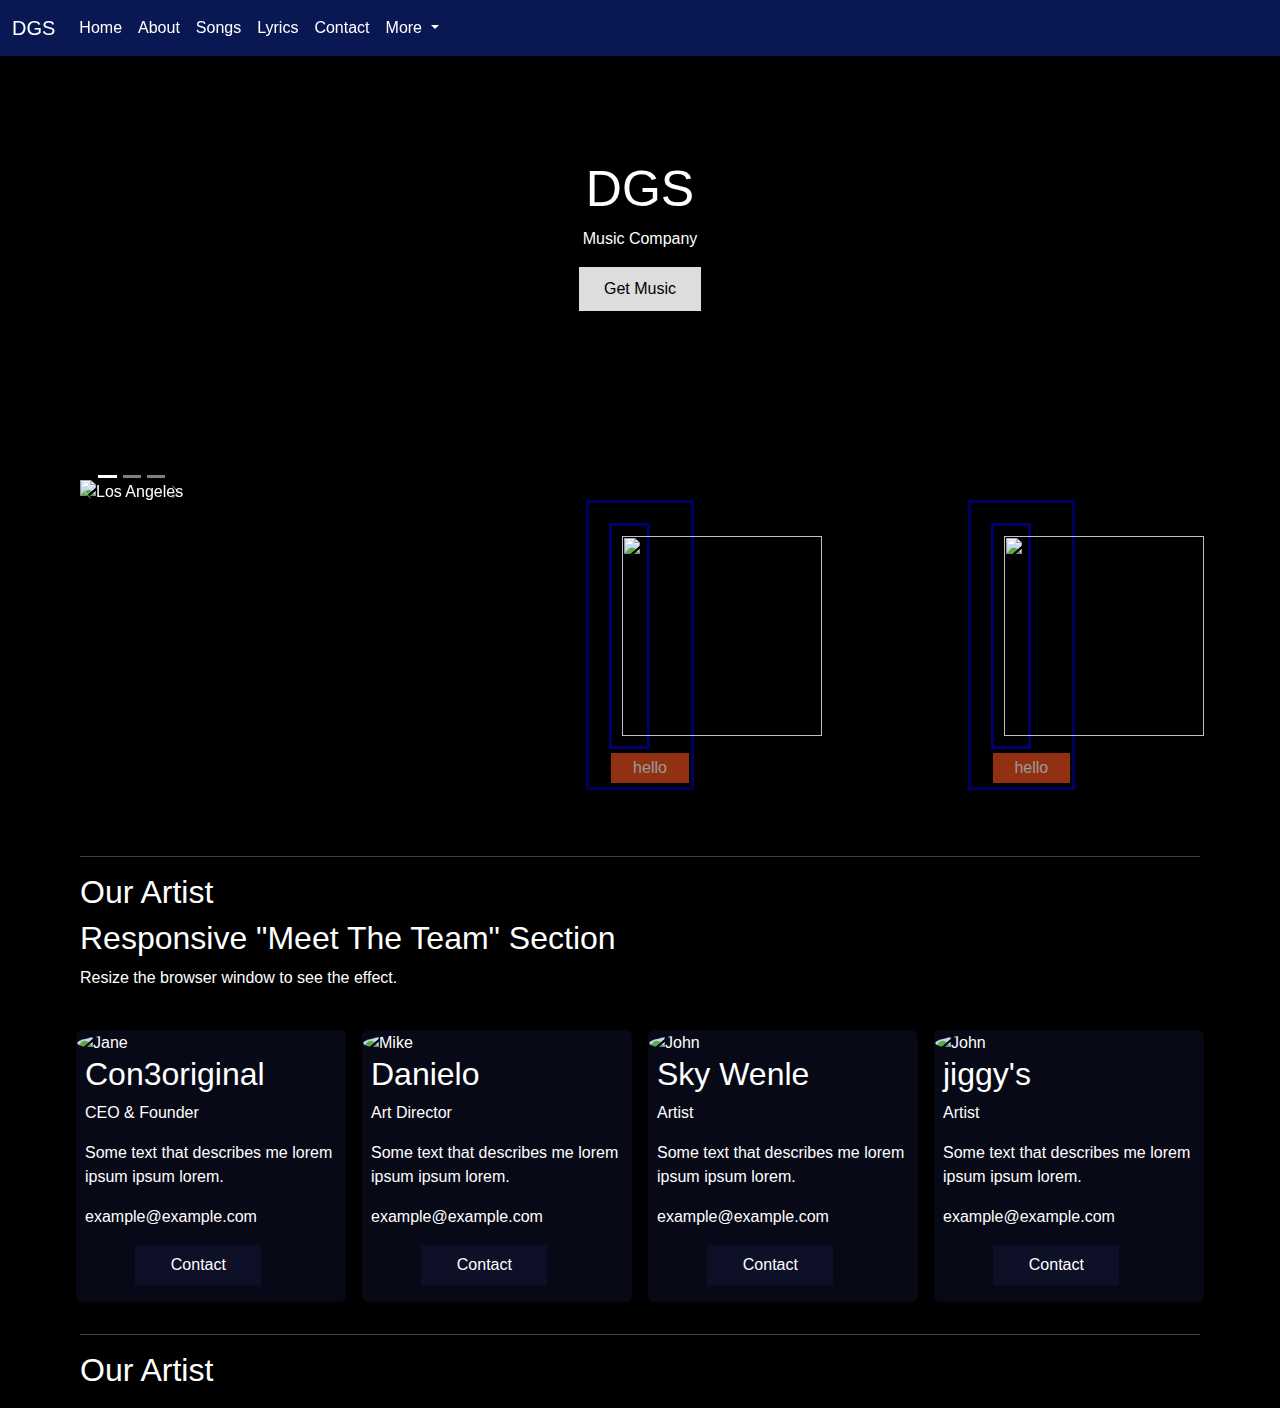
==== index.html @ 2595c409 "Add files via upload" ====
<!DOCTYPE html>
<html lang="en">
<head>
    <meta charset="UTF-8">
    <meta name="viewport" content="width=device-width, initial-scale=1.0">
    <link rel="stylesheet" href="">
    <link href="https://cdn.jsdelivr.net/npm/bootstrap@5.3.0/dist/css/bootstrap.min.css" rel="stylesheet">
    <script src="https://cdn.jsdelivr.net/npm/bootstrap@5.3.0/dist/js/bootstrap.bundle.min.js"></script>
    <link rel="stylesheet" href="https://cdnjs.cloudflare.com/ajax/libs/font-awesome/4.7.0/css/font-awesome.min.css">
    <link rel="stylesheet" href="./style.css">
    <title>Music</title>
</head> 
<body>
  
  <header class="header">
    <nav id="navbar" class="navbar navbar-expand-lg navbar-light ">
      <div class="container-fluid">
        <button style="color: rgb(255, 255, 255);font-size: 30px; "  class="navbar-toggler" type="button" data-bs-toggle="collapse" data-bs-target="#navbarNavDropdown" aria-controls="navbarNavDropdown" aria-expanded="false" aria-label="Toggle navigation">
          <span  style="font-size:40px;cursor:pointer; color: white;" >&#9776; </span>
        </button>
        <a class="navbar-brand" href="#">DGS</a>
       
        <div class="collapse navbar-collapse" id="navbarNavDropdown">
          <ul class="navbar-nav">
            <li class="nav-item">
              <a class="nav-link" aria-current="page" href="#">Home</a>
            </li>
            <li class="nav-item">
              <a class="nav-link" href="#" data-nav-section="about">About</a>
            </li>
            <li class="nav-item">
              <a class="nav-link" href="./songs.html">Songs</a>
            </li>
            <li class="nav-item">
              <a class="nav-link" href="#">Lyrics</a>
            </li>
            <li class="nav-item">
              <a class="nav-link" href="#">Contact</a>
            </li>
            <li class="nav-item dropdown">
              <a class="nav-link dropdown-toggle" href="#" id="navbarDropdownMenuLink" role="button" data-bs-toggle="dropdown" aria-expanded="false">
                More
              </a>
              <ul class="dropdown-menu" aria-labelledby="navbarDropdownMenuLink">
                <li><a class="dropdown-item" href="#">Video</a></li>
                <li><a class="dropdown-item" href="#">Photos</a></li>
                <li><a class="dropdown-item" href="#">plays Music</a></li>
              </ul>
            </li>
          </ul>
        </div>
      </div>
    </nav>
    <div class="hero-image">
      <div class="hero-text">
        <h1 style="font-size:50px">DGS</h1>
        <p>Music Company</p>
        <button  class="hero-btn">Get Music</button>
      </div>
    </div>
  </header>

  <div id="container" class="container">
    <div class="row">
      <div id="col-4" class="col-md-4">
        <div class="carousel-div">
          <div id="demo" class="carousel slide" data-bs-ride="carousel">

            <!-- Indicators/dots -->
            <div class="carousel-indicators">
              <button type="button" data-bs-target="#demo" data-bs-slide-to="0" class="active"></button>
              <button type="button" data-bs-target="#demo" data-bs-slide-to="1"></button>
              <button type="button" data-bs-target="#demo" data-bs-slide-to="2"></button>
            </div>
            
            <!-- The slideshow/carousel -->
            <div class="carousel-inner">
              <div class="carousel-item active">
                <img src="./asset/image/music1.jpg" alt="Los Angeles" class="d-block" style="width:100%">
                <div class="carousel-caption">
                  <h3>Los Angeles</h3>
                  <p>We had such a great time in LA!</p>
                </div>
              </div>
              <div class="carousel-item">
                <img src="./asset/image/music1.jpg" alt="Chicago" class="d-block" style="width:100%">
                <div class="carousel-caption">
                  <h3>Chicago</h3>
                  <p>Thank you, Chicago!</p>
                </div> 
              </div>
              <div class="carousel-item">
                <img src="./asset/image/music1.jpg" alt="New York" class="d-block" style="width:100%">
                <div class="carousel-caption">
                  <h3>New York</h3>
                  <p>We love the Big Apple!</p>
                </div>  
              </div>
            </div>
            
            <!-- Left and right controls/icons -->
            <button class="carousel-control-prev" type="button" data-bs-target="#demo" data-bs-slide="prev">
              <span class="carousel-control-prev-icon"></span>
            </button>
            <button class="carousel-control-next" type="button" data-bs-target="#demo" data-bs-slide="next">
              <span class="carousel-control-next-icon"></span>
            </button>
          </div>
        </div>
      </div>
      <div class="col-md-4">
        <div class="content">
         <div class="imgstyle">
           <div class="con-img">
            <img src="./asset/image/3.jpg" alt="" height="200px" width="200px">
           </div> 
           <button class="style-btn">hello</button>
         </div>
        </div>
      </div>
      <div class="col-md-4">
        <div class="content">
          <div class="imgstyle">
            <div class="con-img">
             <img src="./asset/image/3.jpg" alt="" height="200px" width="200px">
            </div> 
            <button class="style-btn">hello</button>
          </div>
         </div>
      </div>
    </div>
    <hr>
    <section class="our-artist" data-section="about">
    <h2>Our Artist</h2>
    <div class="row">
      <div class="col-md-12">
        <h2>Responsive "Meet The Team" Section</h2>
        <p>Resize the browser window to see the effect.</p>
        <br>
        
        <div class="row">
          <div class="column">
            <div class="card">
              <img src="./asset/image/3.jpg" alt="Jane" style="width:100%; border-radius: 50%;">
              <div class="container">
                <h2>Con3original</h2>
                <p class="title">CEO & Founder</p>
                <p>Some text that describes me lorem ipsum ipsum lorem.</p>
                <p>example@example.com</p>
                <p><button class="button">Contact</button></p>
              </div>
            </div>
          </div>
        
          <div class="column">
            <div class="card">
              <img src="./asset/image/2.jpg" alt="Mike" style="width:100%; border-radius: 50%;">
              <div class="container">
                <h2>Danielo</h2>
                <p class="title">Art Director</p>
                <p>Some text that describes me lorem ipsum ipsum lorem.</p>
                <p>example@example.com</p>
                <p><button class="button">Contact</button></p>
              </div>
            </div>
          </div>
          
          <div class="column">
            <div class="card">
              <img src="./asset/image/music1.jpg" alt="John" style="width:100%; border-radius: 50%;">
              <div class="container">
                <h2>Sky Wenle</h2>
                <p class="title">Artist</p>
                <p>Some text that describes me lorem ipsum ipsum lorem.</p>
                <p>example@example.com</p>
                <p><button class="button">Contact</button></p>
              </div>
            </div>
          </div>

          <div class="column">
            <div class="card">
              <img src="./asset/image/music1.jpg" alt="John" style="width:100%; border-radius: 50%;">
              <div class="container">
                <h2>jiggy's</h2>
                <p class="title">Artist</p>
                <p>Some text that describes me lorem ipsum ipsum lorem.</p>
                <p>example@example.com</p>
                <p><button class="button">Contact</button></p>
              </div>
            </div>
          </div>
        </div>
      </div>
      
    </div>
  </section>
    <hr>
    <h2>Our Artist</h2>
    
  </div>
 
  
 

  
   
    <script>
  
      </script>
</body>
</html>
---- style.css ----
body {
  font-family: 'Lato', sans-serif;
  background-color: black;
  color: white;
  box-sizing: border-box;
}
body, html {
  height: 100%;
  margin: 0;
  font-family: Arial, Helvetica, sans-serif;
}
.music-container{
  display: flex;
  flex-direction: row;
  
}
.carousel-div{
  display: flex;
  width: 100%;
  


}
.album-text-audio, .album{
  border: 2px solid blue;
  height: 200px;
  width: 200px;
}
.album-text-audio{
  width: 300px;
  display: flex;
  flex-direction: column;
}
.info-text, .audio{
  height: 100px;
  width: auto;
  border: 2px solid blue;
}
.source-audio{
  width: 100px;
  background-color: #f4511e;
}
.col-md-6{
  display: flex;
  flex-direction: column;
}
.header{
  height: 50%;
  background-position: center;
  background-repeat: no-repeat;
  background-size: cover;
  position: relative;
  background-image: linear-gradient(rgba(0, 0, 0, 0.5), rgba(0, 0, 0, 0.5)), url("./asset/image/2.jpg");
}
#navbar{
  position: fixed;
  width: 100%;
  
  top: 0;
  z-index: 1;
  background-color: rgba(21, 55, 188, 0.438);
}
.nav-link, .navbar-brand, .active{
  color: white;
}
.navbar-brand:hover{
 color: none;
}
.navbar-toggler-icon{
  color: white;
}
.nav-icon{
  float: right;
  color: white;
  position: fixed;
}

.hero-image {
  top: 100px;
  height: 50%;
  background-position: center;
  background-repeat: no-repeat;
  background-size: cover;
  position: relative;
}

.hero-text {
  text-align: center;
  position: absolute;
  top: 60%;
  left: 50%;
  transform: translate(-50%, -50%);
  color: white;
}

.hero-text button {
  border: none;
  outline: 0;
  display: inline-block;
  padding: 10px 25px;
  
  background-color: #ddd;
  text-align: center;
  cursor: pointer;
}

.hero-text button:hover {
  background-color: #555;
  color: white;
}
#container{
  position: relative;
  top: 20px;
  padding: 10px;
}
.content{
  margin-bottom: 70px;
}
.imgstyle{
  display: flex;
  flex-direction: column;
  resize: inherit;
  top: 20px;
  position: relative;
  margin: 0 auto;
  border: 3px solid  rgba(0, 0, 255, 0.388);
  width: 30%;
 
  padding-left: 20px;
  padding-top: 20px;
}
.con-img{
  resize: both;
  border: 3px solid rgba(0, 0, 255, 0.426);
  width: 50%;
  
  background-color: black;
  padding: 10px;
}
.style-btn {
  background-color: #f4511e;
  border: none;
  color: white;
  height: 30px;
  text-align: center;
  font-size: 16px;
  margin: 4px 2px;
  opacity: 0.6;
  transition: 0.3s;
}
.style-btn:hover {opacity: 1}

.col-12{
  height: 200px;
  
  border: 2px solid rgb(16, 176, 14);
}


@media only screen and (max-width: 1090px) {
  /* For desktop: */
  
 
  [class*="col-4"] {
    width: 100%;
  }
  
  .col-4 {width: 100%;}
 
  
}
@media only screen and (max-width: 1214px) {
  /* For desktop: */
  
  [class*="col-4"] {
    width: 100%;
  }
  body{
    background-color: #000000;
  }
  
 
  
}
.col-4 {width: 33.33%;}
@media only screen and (max-width: 990px) {
  /* For mobile phones: */
  [class*="col-"] {
    width: 100%;
  }
}



*, *:before, *:after {
  box-sizing: inherit;
}

.column {
  float: left;
  width: 25%;
  margin-bottom: 16px;
  padding: 0 8px;
  background-color: rgb(0, 0, 0);
}

@media screen and (max-width: 800px) {
  .column {
    width: 100%;
    display: block;
  }
}

.card {
  box-shadow: 0 4px 8px 0 rgba(255, 255, 255, 0);
  background-color: #252d6935;
  color: white;
}

.container {
  padding: 0 8px;
}

.container::after, .row::after {
  content: "";
  clear: both;
  display: table;
}

.title {
  color: rgb(255, 255, 255);
}

.button {
  margin-left: 20%;
  border: none;
  outline: 0;
  display: inline-block;
  padding: 8px;
  color: white;
  background-color: #252d6935;
  text-align: center;
  cursor: pointer;
  width: 50%;
}

.button:hover {
  background-color: #ed725432;
}
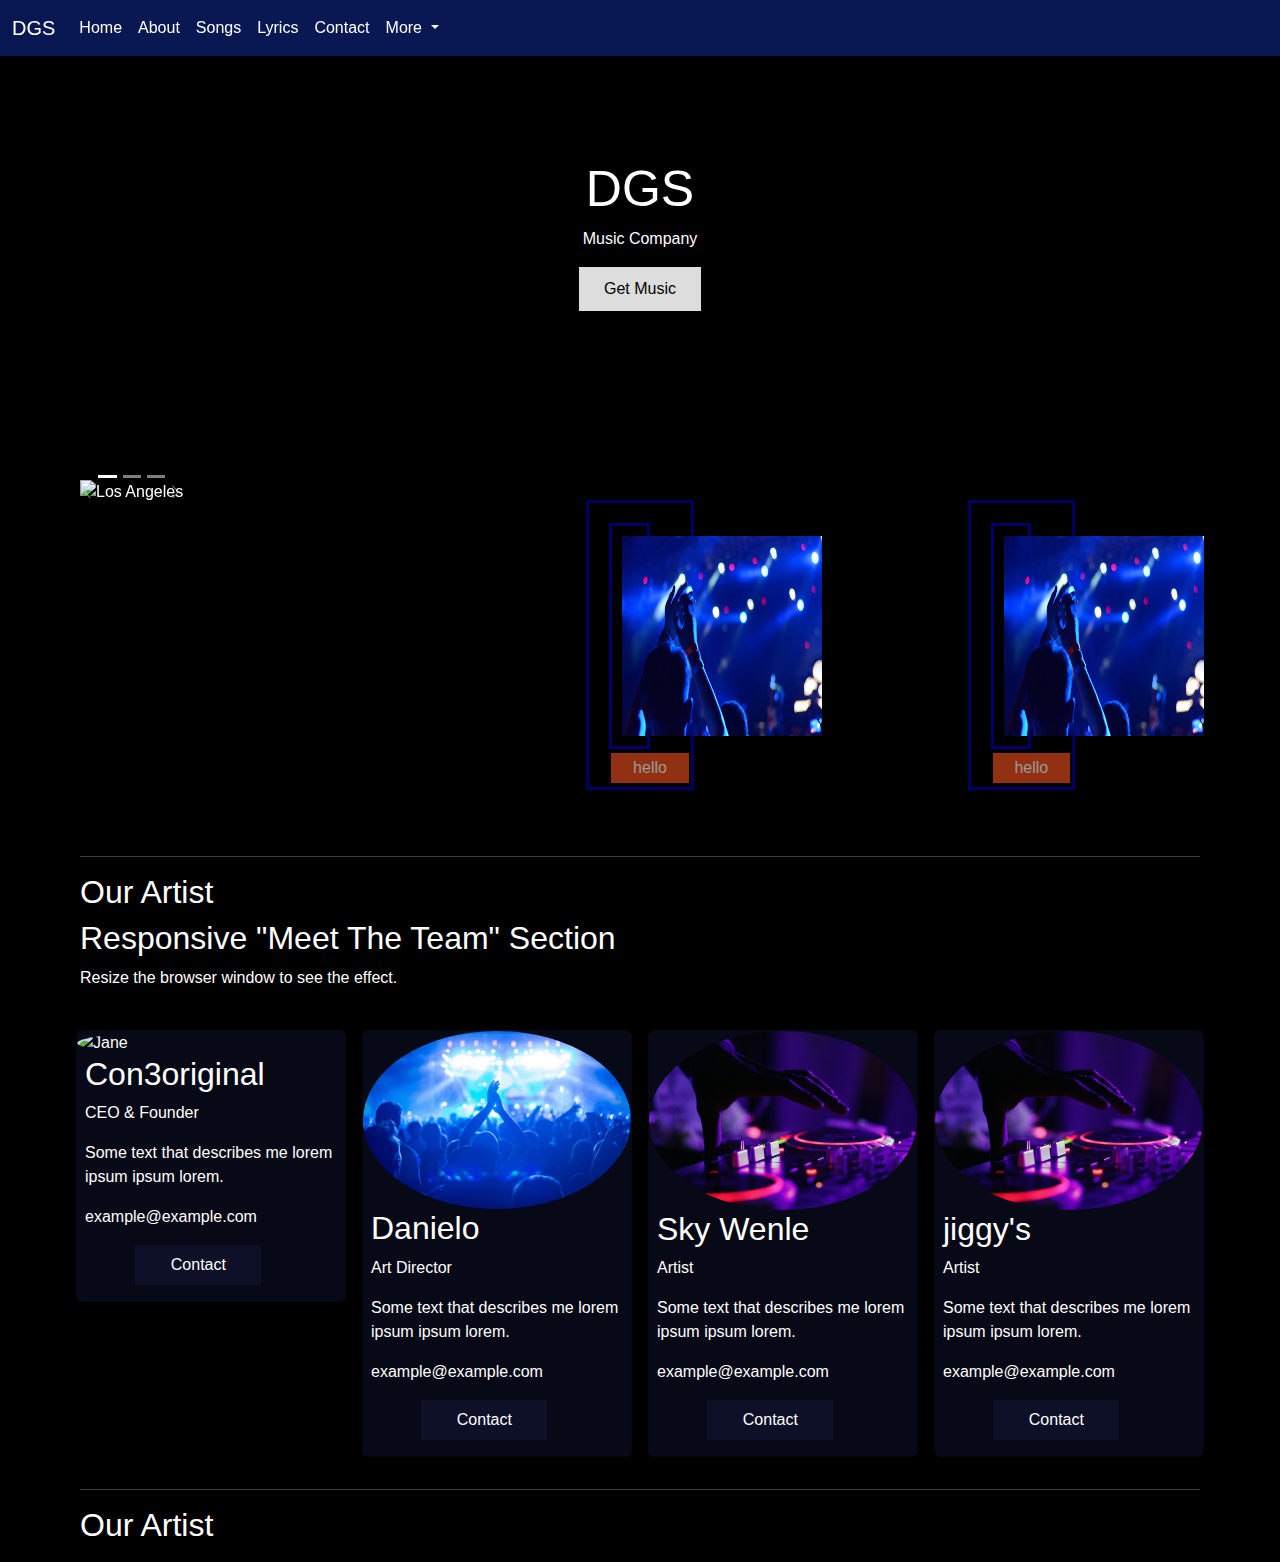
==== commit 9aa048ad: "Update index.html" ====
--- a/index.html
+++ b/index.html
@@ -90,7 +90,7 @@
                 </div> 
               </div>
               <div class="carousel-item">
-                <img src="./asset/image/music1.jpg" alt="New York" class="d-block" style="width:100%">
+                <img src="./music1.jpg" alt="New York" class="d-block" style="width:100%">
                 <div class="carousel-caption">
                   <h3>New York</h3>
                   <p>We love the Big Apple!</p>
@@ -112,7 +112,7 @@
         <div class="content">
          <div class="imgstyle">
            <div class="con-img">
-            <img src="./asset/image/3.jpg" alt="" height="200px" width="200px">
+            <img src="./3.jpg" alt="" height="200px" width="200px">
            </div> 
            <button class="style-btn">hello</button>
          </div>
@@ -122,7 +122,7 @@
         <div class="content">
           <div class="imgstyle">
             <div class="con-img">
-             <img src="./asset/image/3.jpg" alt="" height="200px" width="200px">
+             <img src="./3.jpg" alt="" height="200px" width="200px">
             </div> 
             <button class="style-btn">hello</button>
           </div>
@@ -154,7 +154,7 @@
         
           <div class="column">
             <div class="card">
-              <img src="./asset/image/2.jpg" alt="Mike" style="width:100%; border-radius: 50%;">
+              <img src="./2.jpg" alt="Mike" style="width:100%; border-radius: 50%;">
               <div class="container">
                 <h2>Danielo</h2>
                 <p class="title">Art Director</p>
@@ -167,7 +167,7 @@
           
           <div class="column">
             <div class="card">
-              <img src="./asset/image/music1.jpg" alt="John" style="width:100%; border-radius: 50%;">
+              <img src="./music1.jpg" alt="John" style="width:100%; border-radius: 50%;">
               <div class="container">
                 <h2>Sky Wenle</h2>
                 <p class="title">Artist</p>
@@ -180,7 +180,7 @@
 
           <div class="column">
             <div class="card">
-              <img src="./asset/image/music1.jpg" alt="John" style="width:100%; border-radius: 50%;">
+              <img src="./music1.jpg" alt="John" style="width:100%; border-radius: 50%;">
               <div class="container">
                 <h2>jiggy's</h2>
                 <p class="title">Artist</p>
@@ -209,4 +209,4 @@
   
       </script>
 </body>
-</html>+</html>
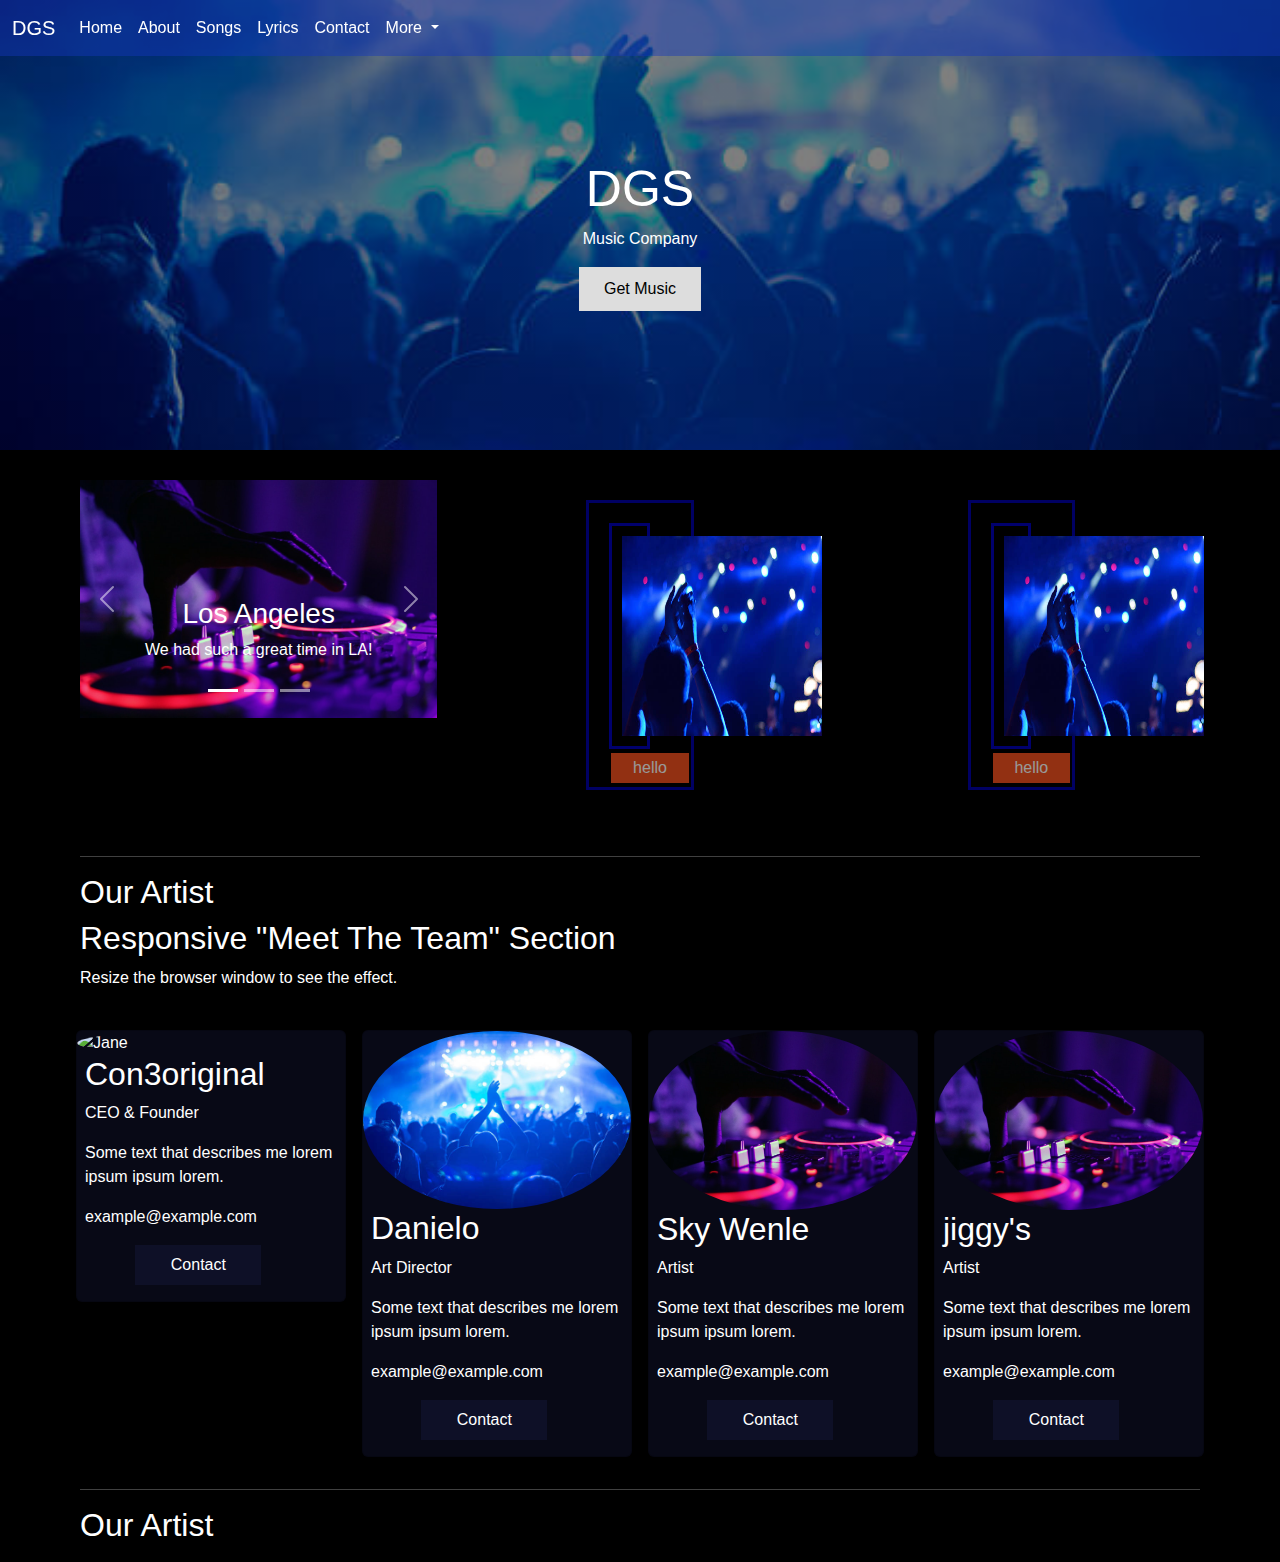
==== commit 7efcec2c: "Update index.html" ====
--- a/index.html
+++ b/index.html
@@ -76,14 +76,14 @@
             <!-- The slideshow/carousel -->
             <div class="carousel-inner">
               <div class="carousel-item active">
-                <img src="./asset/image/music1.jpg" alt="Los Angeles" class="d-block" style="width:100%">
+                <img src="./music1.jpg" alt="Los Angeles" class="d-block" style="width:100%">
                 <div class="carousel-caption">
                   <h3>Los Angeles</h3>
                   <p>We had such a great time in LA!</p>
                 </div>
               </div>
               <div class="carousel-item">
-                <img src="./asset/image/music1.jpg" alt="Chicago" class="d-block" style="width:100%">
+                <img src="./music1.jpg" alt="Chicago" class="d-block" style="width:100%">
                 <div class="carousel-caption">
                   <h3>Chicago</h3>
                   <p>Thank you, Chicago!</p>
--- a/style.css
+++ b/style.css
@@ -50,7 +50,7 @@
   background-repeat: no-repeat;
   background-size: cover;
   position: relative;
-  background-image: linear-gradient(rgba(0, 0, 0, 0.5), rgba(0, 0, 0, 0.5)), url("./asset/image/2.jpg");
+  background-image: linear-gradient(rgba(0, 0, 0, 0.5), rgba(0, 0, 0, 0.5)), url("./2.jpg");
 }
 #navbar{
   position: fixed;
